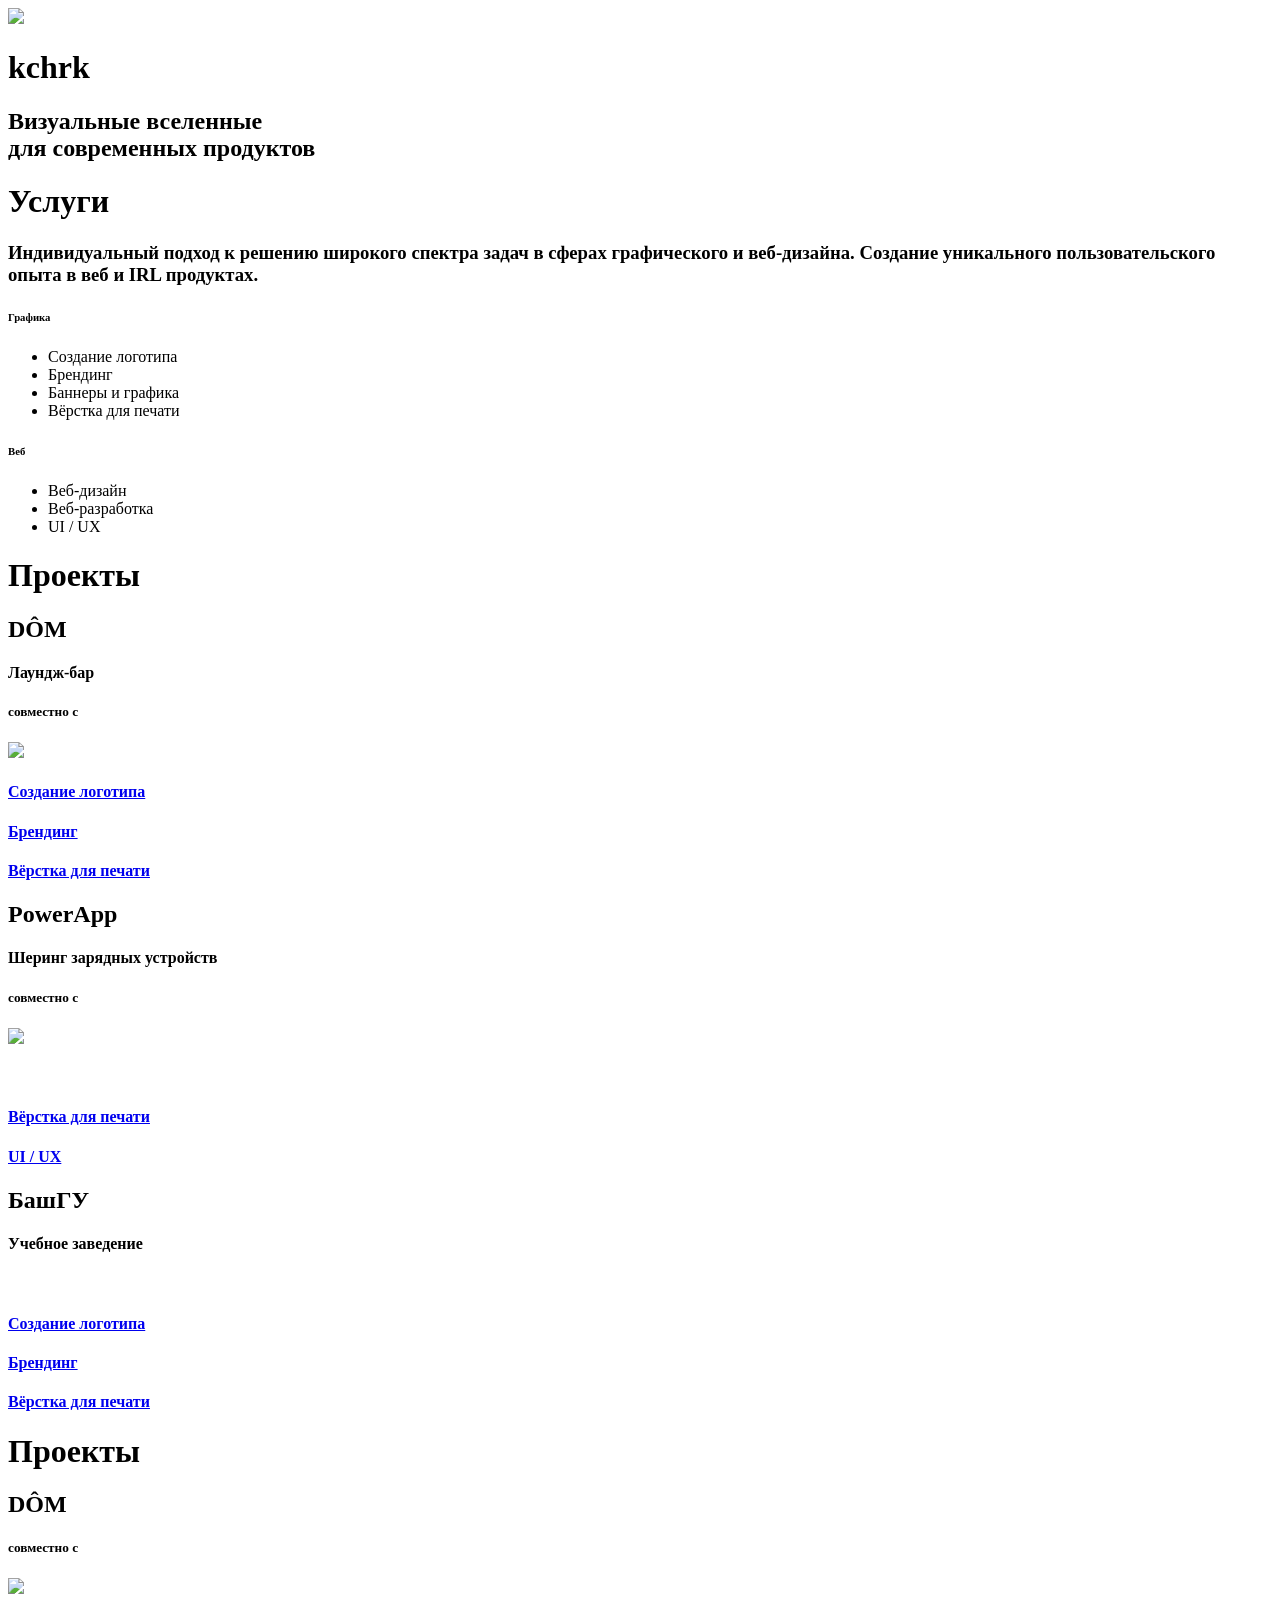
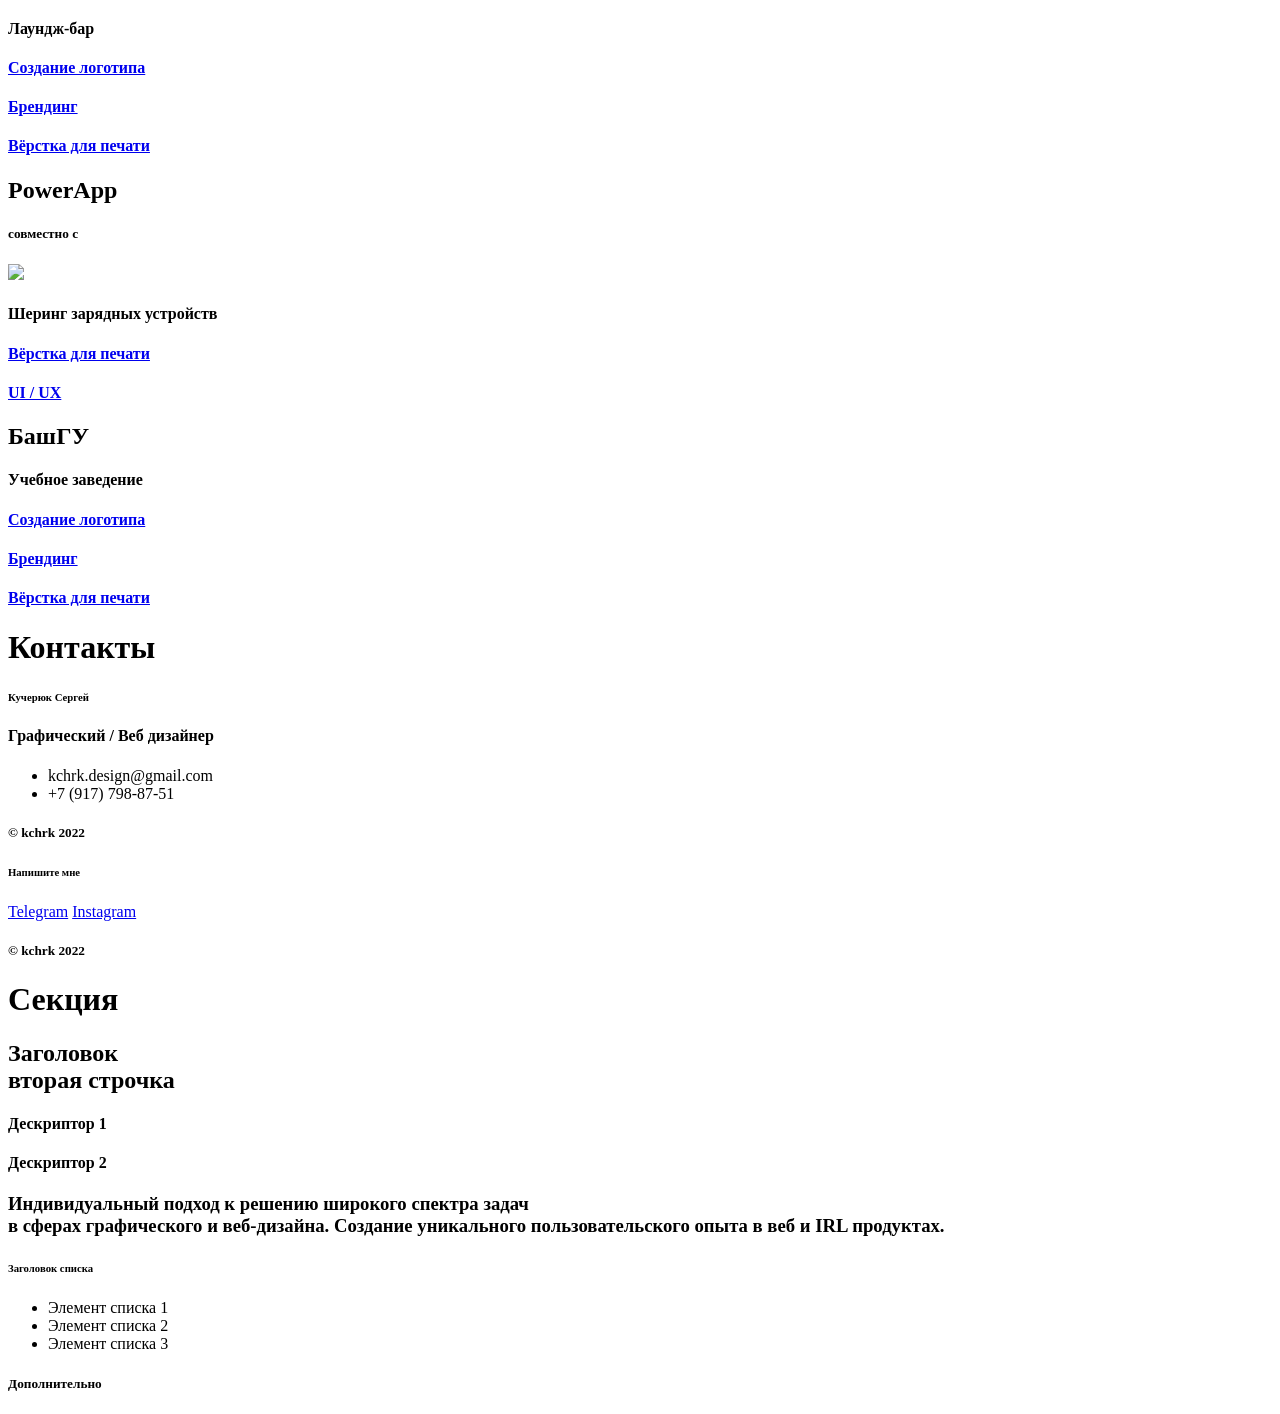
==== kchrk.html @ 80ba6a08 "Add files via upload" ====
<!DOCTYPE html>
<html>
   <head>
      <meta charset="utf-8" />
      <meta name="viewport" content="width=device-width, initial-scale=1">

      <title>kchrk</title>

      <link rel="icon" href="svg/favicon.svg" type="image/svg+xml">
      <link rel="apple-touch-icon" href="img/apple-touch-icon.png">

      <link rel="stylesheet" href="css/typography.css">
      <link rel="stylesheet" href="css/design.css">

      <link rel="preconnect" href="https://fonts.googleapis.com">
      <link rel="preconnect" href="https://fonts.gstatic.com" crossorigin>
      <link href="https://fonts.googleapis.com/css2?family=Fira+Sans:wght@300;500&display=swap" rel="stylesheet">

   </head>
   <body>
      <main>
        <div class="navigation">
          <a href="#">
            <img class="logo" src="svg/Logo.svg">
          </a>
          <div class="menu_h">
            <a href="#">
              <lottie-interactive path="animations/navigation_h_1.json" interaction="morph"></lottie-interactive>
            </a>
            <a href="#">
              <lottie-interactive path="animations/navigation_h_2.json" interaction="morph"></lottie-interactive>
            </a>
            <a href="#">
              <lottie-interactive path="animations/navigation_h_3.json" interaction="morph"></lottie-interactive>
            </a>
            <a href="#">
              <lottie-interactive path="animations/navigation_h_4.json" interaction="morph"></lottie-interactive>
            </a>
          </div>
          <div class="menu_icon">
            <lottie-interactive id="menu_icon" path="animations/menu_icon.json" interaction="switch" onclick="sidemenu_open()"></lottie-interactive>
          </div>
        </div>
        <div id="sidemenu" class="sidemenu dynamic">
          <div class="menu_v">
            <a href="#">
              <lottie-interactive class="menu_v_element" path="animations/navigation_v_1.json" interaction="switch"></lottie-interactive>
            </a>
            <a href="#">
              <lottie-interactive class="menu_v_element" path="animations/navigation_v_2.json" interaction="switch"></lottie-interactive>
            </a>
            <a href="#">
              <lottie-interactive class="menu_v_element" path="animations/navigation_v_3.json" interaction="switch"></lottie-interactive>
            </a>
            <a href="#">
              <lottie-interactive class="menu_v_element" path="animations/navigation_v_4.json" interaction="switch"></lottie-interactive>
            </a>
          </div>
        </div>
        <div class="content">
          <div class="section about">
            <div class="container about_container">
              <h1>kchrk</h1>
              <h2>Визуальные вселенные<br>для современных продуктов</h2>
            </div>
          </div>
          <div class="section services">
            <div class="container services_container">
              <div>
                <h1>Услуги</h1>
                <h3>Индивидуальный подход к решению широкого спектра задач в сферах графического и веб-дизайна. Создание уникального пользовательского опыта в веб и IRL продуктах.</h3>
              </div>
              <a class="services_cta_desktop">
                <lottie-interactive id="button" class="button" path="animations/services_cta.json" interaction="morph"></lottie-interactive>
              </a>
              <a class="services_cta_mobile">
                <lottie-interactive id="button" class="button" path="animations/services_cta.json" interaction="switch"></lottie-interactive>
              </a>
            </div>
            <div class="container list_container">
              <div class="services_list1">
                <h6>Графика</h6>
                <ul>
                  <li>Создание логотипа</li>
                  <li>Брендинг</li>
                  <li>Баннеры и графика</li>
                  <li>Вёрстка для печати</li>
                </ul>
              </div>
              <div class="services_list2">
                <h6>Веб</h6>
                <ul>
                  <li>Веб-дизайн</li>
                  <li>Веб-разработка</li>
                  <li>UI / UX</li>
                </ul>
              </div>
            </div>
          </div>
          <div class="section">
            <div class="container projects_desktop">
              <h1 class="h1_projects">Проекты</h1>
              <!--DÔM-->
              <div class="project">
                <div class="project_description">
                  <div>
                    <h2 class="h2_projects">DÔM</h2>
                    <h4 class="h4_projects">Лаундж-бар</h4>
                  </div>
                  <div class="mention">
                    <h5>совместно с</h5>
                    <a href="https://rechi.media/">
                      <img class="rechi_logo" src="svg/Rechilogo.svg">
                    </a>
                  </div>
                </div>
                <div class="project_images">
                  <a href="#" class="project_service" onmouseover="show1()" onmouseout="hide1()">
                    <h4 id="descriptor1">Создание логотипа</h4>
                    <div class="project_image_container">
                      <div id="project_image1" class="project_image" style="transform: translate3d(0px, 360px, 0px);">
                        <lottie-interactive path="animations/project_image_logo_DOM.json" interaction="morph"></lottie-interactive>
                      </div>
                    </div>
                  </a>
                  <a href="#" class="project_service" onmouseover="show2()" onmouseout="hide2()">
                    <h4 id="descriptor2">Брендинг</h4>
                    <div class="project_image_container">
                      <div id="project_image2" class="project_image" style="transform: translate3d(0px, 360px, 0px);">
                        <lottie-interactive path="animations/project_image_branding_DOM.json" interaction="morph"></lottie-interactive>
                      </div>
                    </div>
                  </a>
                  <a href="#" class="project_service" onmouseover="show3()" onmouseout="hide3()">
                    <h4 id="descriptor3">Вёрстка для печати</h4>
                    <div class="project_image_container">
                      <div id="project_image3" class="project_image" style="transform: translate3d(0px, 360px, 0px);">
                        <lottie-interactive path="animations/project_image_polygraphy_DOM.json" interaction="morph"></lottie-interactive>
                      </div>
                    </div>
                  </a>
                </div>
              </div>
              <!--PowerApp-->
              <div class="project">
                <div class="project_description">
                  <div>
                    <h2 class="h2_projects">PowerApp</h2>
                    <h4 class="h4_projects">Шеринг зарядных устройств</h4>
                  </div>
                  <div class="mention">
                    <h5>совместно с</h5>
                    <a href="https://rechi.media/">
                      <img class="rechi_logo" src="svg/Rechilogo.svg">
                    </a>
                  </div>
                </div>
                <div class="project_images">
                  <a href="" class="project_service">
                    <h4></h4>
                    <div class="project_image_container">
                      <div id="" class="project_image" style="">
                        <img src=""></img>
                      </div>
                    </div>
                  </a>
                  <a href="#" class="project_service" onmouseover="show4()" onmouseout="hide4()">
                    <h4 id="descriptor4">Вёрстка для печати</h4>
                    <div class="project_image_container">
                      <div id="project_image4" class="project_image" style="transform: translate3d(0px, 360px, 0px);">
                        <lottie-interactive path="animations/project_image_DOM.json" interaction="morph"></lottie-interactive>
                      </div>
                    </div>
                  </a>
                  <a href="#" class="project_service" onmouseover="show5()" onmouseout="hide5()">
                    <h4 id="descriptor5">UI / UX</h4>
                    <div class="project_image_container">
                      <div id="project_image5" class="project_image" style="transform: translate3d(0px, 360px, 0px);">
                        <lottie-interactive path="animations/project_image_DOM.json" interaction="morph"></lottie-interactive>
                      </div>
                    </div>
                  </a>
                </div>
              </div>
              <!--БашГУ-->
              <div class="project">
                <div class="project_description">
                  <div>
                    <h2 class="h2_projects">БашГУ</h2>
                    <h4 class="h4_projects">Учебное заведение</h4>
                  </div>
                  <div class="mention">
                    <h5></h5>
                    <a href="#">
                      <img src="">
                    </a>
                  </div>
                </div>
                <div class="project_images">
                  <a href="#" class="project_service" onmouseover="show6()" onmouseout="hide6()">
                    <h4 id="descriptor6">Создание логотипа</h4>
                    <div class="project_image_container">
                      <div id="project_image6" class="project_image" style="transform: translate3d(0px, 360px, 0px);">
                        <lottie-interactive path="animations/project_image_DOM.json" interaction="morph"></lottie-interactive>
                      </div>
                    </div>
                  </a>
                  <a href="#" class="project_service" onmouseover="show7()" onmouseout="hide7()">
                    <h4 id="descriptor7">Брендинг</h4>
                    <div class="project_image_container">
                      <div id="project_image7" class="project_image" style="transform: translate3d(0px, 360px, 0px);">
                        <lottie-interactive path="animations/project_image_DOM.json" interaction="morph"></lottie-interactive>
                      </div>
                    </div>
                  </a>
                  <a href="#" class="project_service" onmouseover="show8()" onmouseout="hide8()">
                    <h4 id="descriptor8">Вёрстка для печати</h4>
                    <div class="project_image_container">
                      <div id="project_image8" class="project_image" style="transform: translate3d(0px, 360px, 0px);">
                        <lottie-interactive path="animations/project_image_DOM.json" interaction="morph"></lottie-interactive>
                      </div>
                    </div>
                  </a>
                </div>
              </div>
            </div>
            <div class="container projects_mobile">
              <h1 class="h1_projects">Проекты</h1>
              <!--DÔM-->
              <div class="project_mobile">
                <div class="project_mobile_description">
                  <div class="project_mobile_name_mention">
                    <h2 class="h2_projects">DÔM</h2>
                    <div class="mention">
                      <h5 class="h5_mention_none">совместно с</h5>
                      <a href="https://rechi.media/">
                        <img class="rechi_logo" src="svg/Rechilogo.svg">
                      </a>
                    </div>
                  </div>
                  <h4 class="h4_projects">Лаундж-бар</h4>
                </div>
                <div class="project_mobile_services">
                  <a href="#" class="project_mobile_service">
                    <h4>Создание логотипа</h4>
                    <lottie-player class="project_image_mobile" src="animations/project_image_logo_DOM_loop.json" speed="1" loop autoplay></lottie-player>
                  </a>
                  <a href="#" class="project_mobile_service">
                    <h4>Брендинг</h4>
                    <lottie-player class="project_image_mobile" src="animations/project_image_branding_DOM_loop.json" speed="1" loop autoplay></lottie-player>
                  </a>
                  <a href="#" class="project_mobile_service">
                    <h4>Вёрстка для печати</h4>
                    <lottie-player class="project_image_mobile" src="animations/project_image_polygraphy_DOM_loop.json" speed="1" loop autoplay></lottie-player>
                  </a>
                </div>
              </div>
              <!--PowerApp-->
              <div class="project_mobile">
                <div class="project_mobile_description">
                  <div class="project_mobile_name_mention">
                    <h2 class="h2_projects">PowerApp</h2>
                    <div class="mention">
                      <h5 class="h5_mention_none">совместно с</h5>
                      <a href="https://rechi.media/">
                        <img class="rechi_logo" src="svg/Rechilogo.svg">
                      </a>
                    </div>
                  </div>
                  <h4 class="h4_projects">Шеринг зарядных устройств</h4>
                </div>
                <div class="project_mobile_services">
                  <a href="#" class="project_mobile_service">
                    <h4>Вёрстка для печати</h4>
                    <lottie-player class="project_image_mobile" src="animations/project_image_DOM_loop.json" speed="1" loop autoplay></lottie-player>
                  </a>
                  <a href="#" class="project_mobile_service">
                    <h4>UI / UX</h4>
                    <lottie-player class="project_image_mobile" src="animations/project_image_DOM_loop.json" speed="1" loop autoplay></lottie-player>
                  </a>
                </div>
              </div>
              <!--БашГУ-->
              <div class="project_mobile">
                <div class="project_mobile_description">
                  <div class="project_mobile_name_mention">
                    <h2 class="h2_projects">БашГУ</h2>
                  </div>
                  <h4 class="h4_projects">Учебное заведение</h4>
                </div>
                <div class="project_mobile_services">
                  <a href="#" class="project_mobile_service">
                    <h4>Создание логотипа</h4>
                    <lottie-player class="project_image_mobile" src="animations/project_image_DOM_loop.json" speed="1" loop autoplay></lottie-player>
                  </a>
                  <a href="#" class="project_mobile_service">
                    <h4>Брендинг</h4>
                    <lottie-player class="project_image_mobile" src="animations/project_image_DOM_loop.json" speed="1" loop autoplay></lottie-player>
                  </a>
                  <a href="#" class="project_mobile_service">
                    <h4>Вёрстка для печати</h4>
                    <lottie-player class="project_image_mobile" src="animations/project_image_DOM_loop.json" speed="1" loop autoplay></lottie-player>
                  </a>
                </div>
              </div>
            </div>
          </div>
          <div class="section contacts">
            <div class="container">
              <h1>Контакты</h1>
              <div class="contacts_column1">
                <div class="contacts_me">
                  <h6>Кучерюк Сергей</h6>
                  <h4 class="h4_contacts">Графический / Веб дизайнер</h4>
                  <ul>
                    <li>kchrk.design@gmail.com</li>
                    <li>+7 (917) 798-87-51</li>
                  </ul>
                </div>
                <h5 class="copyright_desktop">© kchrk 2022</h5>
              </div>
            </div>
            <div class="container">
              <div class="contacts_social">
                <h6>Напишите мне</h6>
                <a href="#" class="a_social">Telegram</a>
                <a href="#" class="a_social">Instagram</a>
              </div>
            </div>
            <h5 class="copyright_mobile">© kchrk 2022</h5>
          </div>
        </div>
        <div class="hide">
          <h1>Секция</h1>
          <h2>Заголовок<br>вторая строчка</h2>
          <h4>Дескриптор 1</h4>
          <h4 class="h4_2">Дескриптор 2</h4>
          <h3>Индивидуальный подход к решению широкого спектра задач<br>в сферах графического и веб-дизайна. Создание уникального пользовательского опыта в веб и IRL продуктах.</h3>
          <h6>Заголовок списка</h6>
          <ul>
            <li>Элемент списка 1</li>
            <li>Элемент списка 2</li>
            <li>Элемент списка 3</li>
          </ul>
          <h5>Дополнительно</h5>
        </div>
      </main>
      <div class="background"></div>
      <div id="vanta-canvas"></div>
      <script src="scripts/p5.min.js"></script>
      <script src="scripts/vanta.trunk.min.js"></script>
      <script type="text/javascript">
        VANTA.TRUNK({
          el: "#vanta-canvas",
          mouseControls: true,
          touchControls: true,
          gyroControls: false,
          minHeight: 200.00,
          minWidth: 200.00,
          scale: 1.00,
          scaleMobile: 1.00,
          color: 0xFCC457,
          backgroundColor: 0x18191a
        })
      </script>
    <script class="background" src="scripts/p5-background-animation.js"></script>
    <script src="scripts/scripts.js"></script>
    <script src="scripts/lottie_animations.js"></script>
    <script type="text/javascript" src="scripts/lottie-interactive.js"></script>
    <script src="https://unpkg.com/@lottiefiles/lottie-player@latest/dist/lottie-player.js"></script>
    <script src="https://unpkg.com/@lottiefiles/lottie-interactivity@latest/dist/lottie-interactivity.min.js"></script>
    <script src="https://ajax.googleapis.com/ajax/libs/jquery/2.2.0/jquery.min.js"></script>

   </body>
</html>
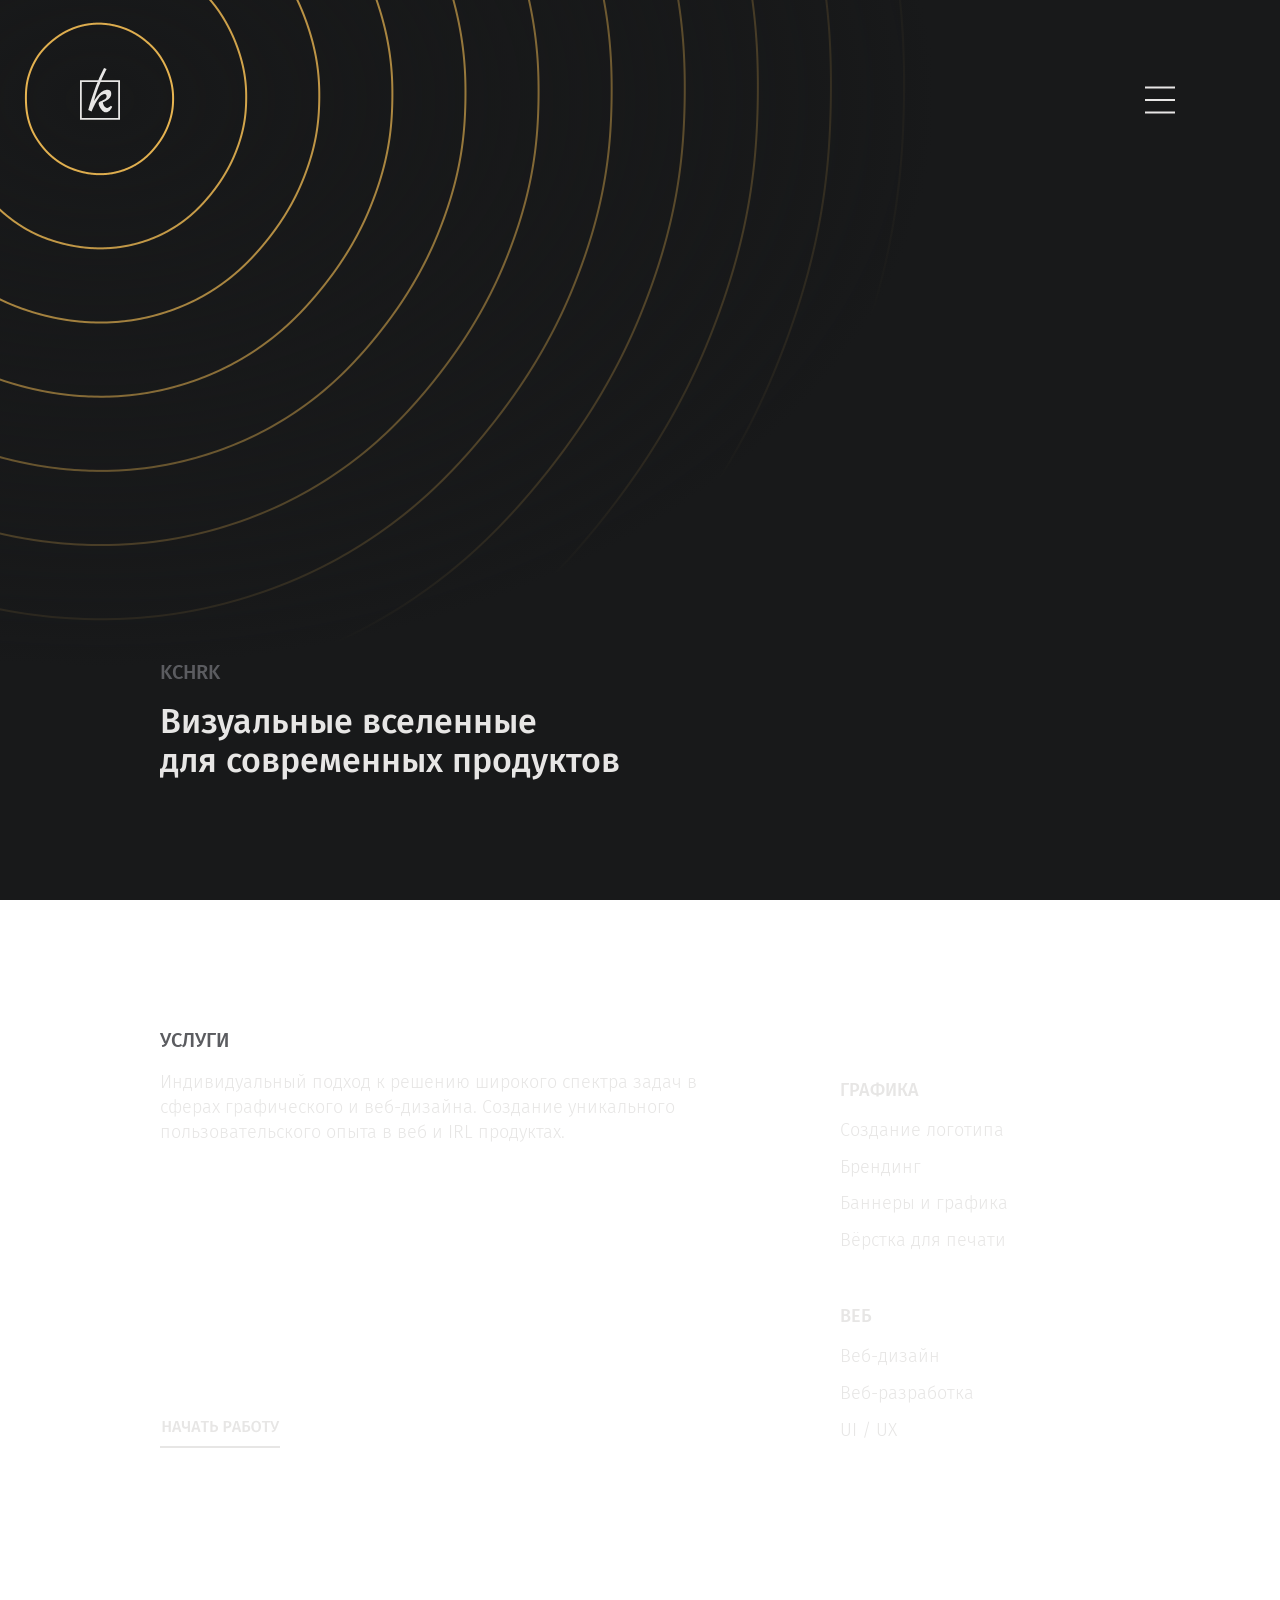
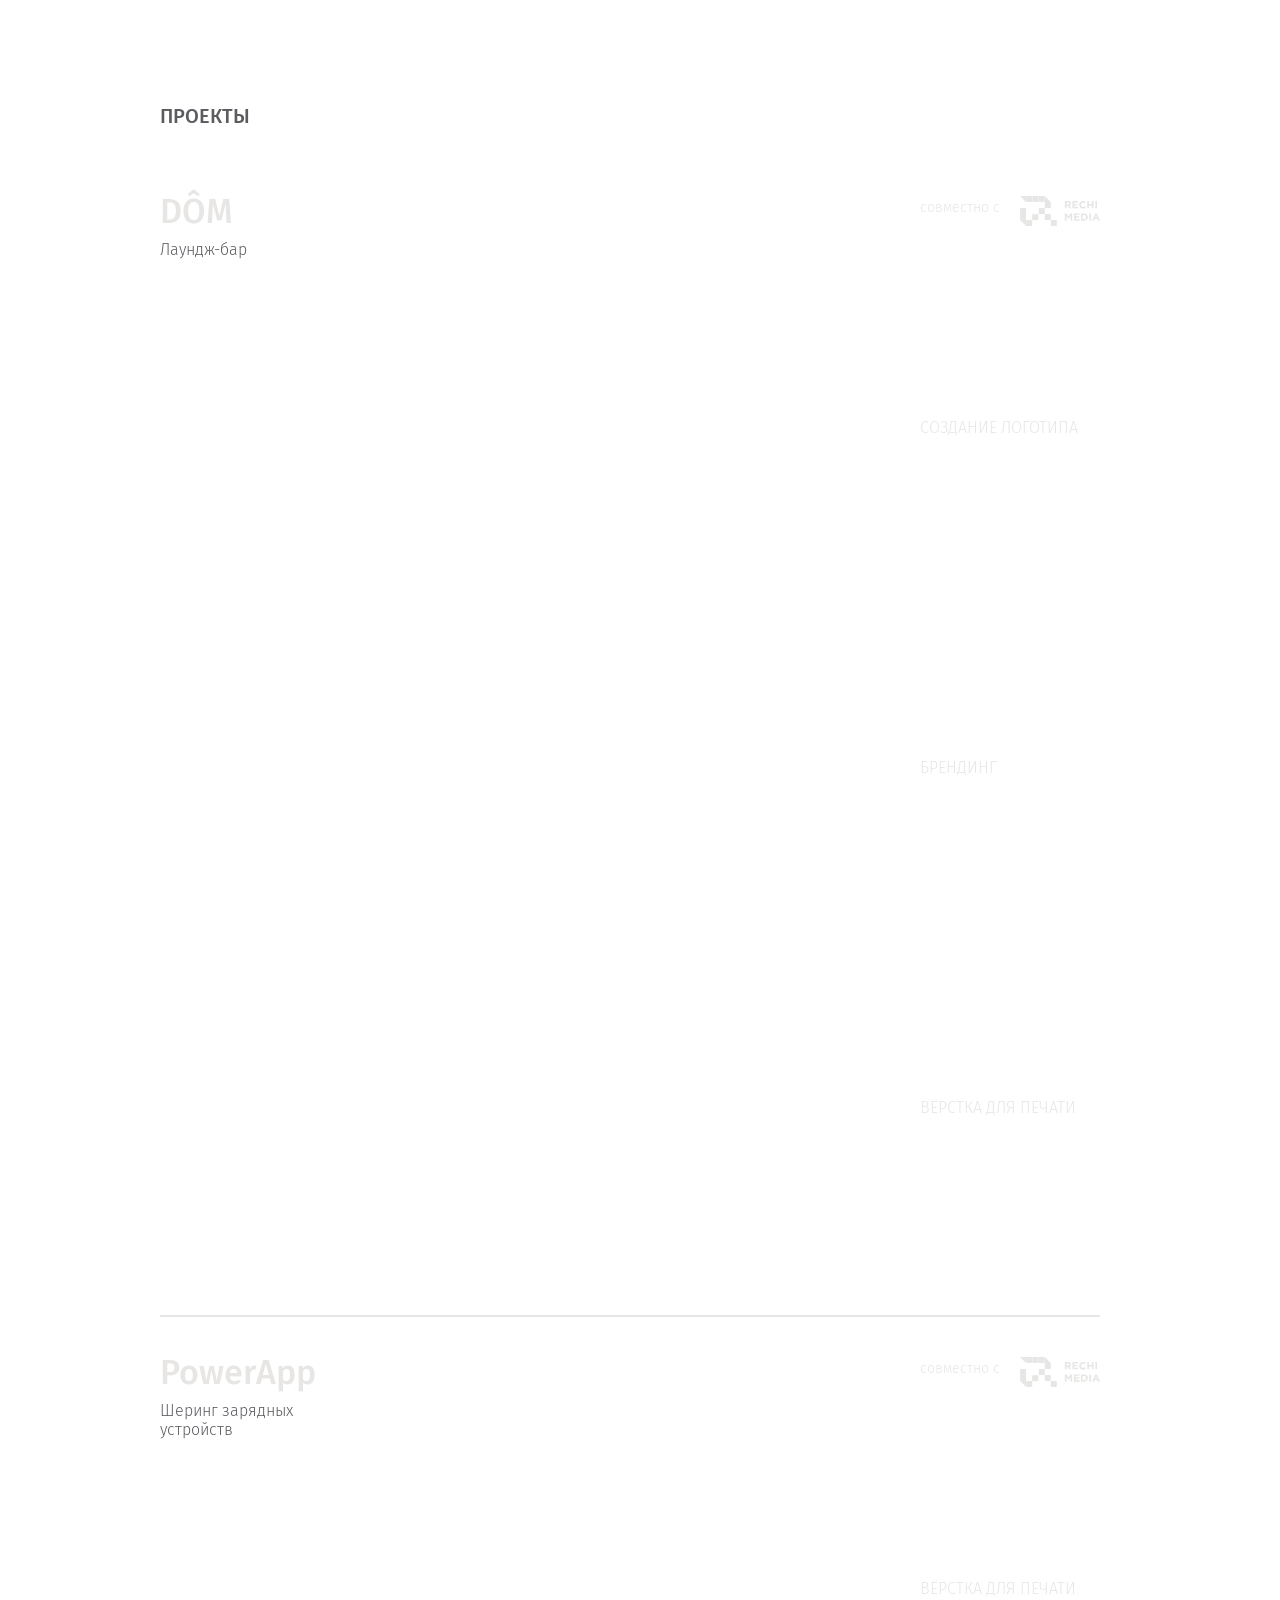
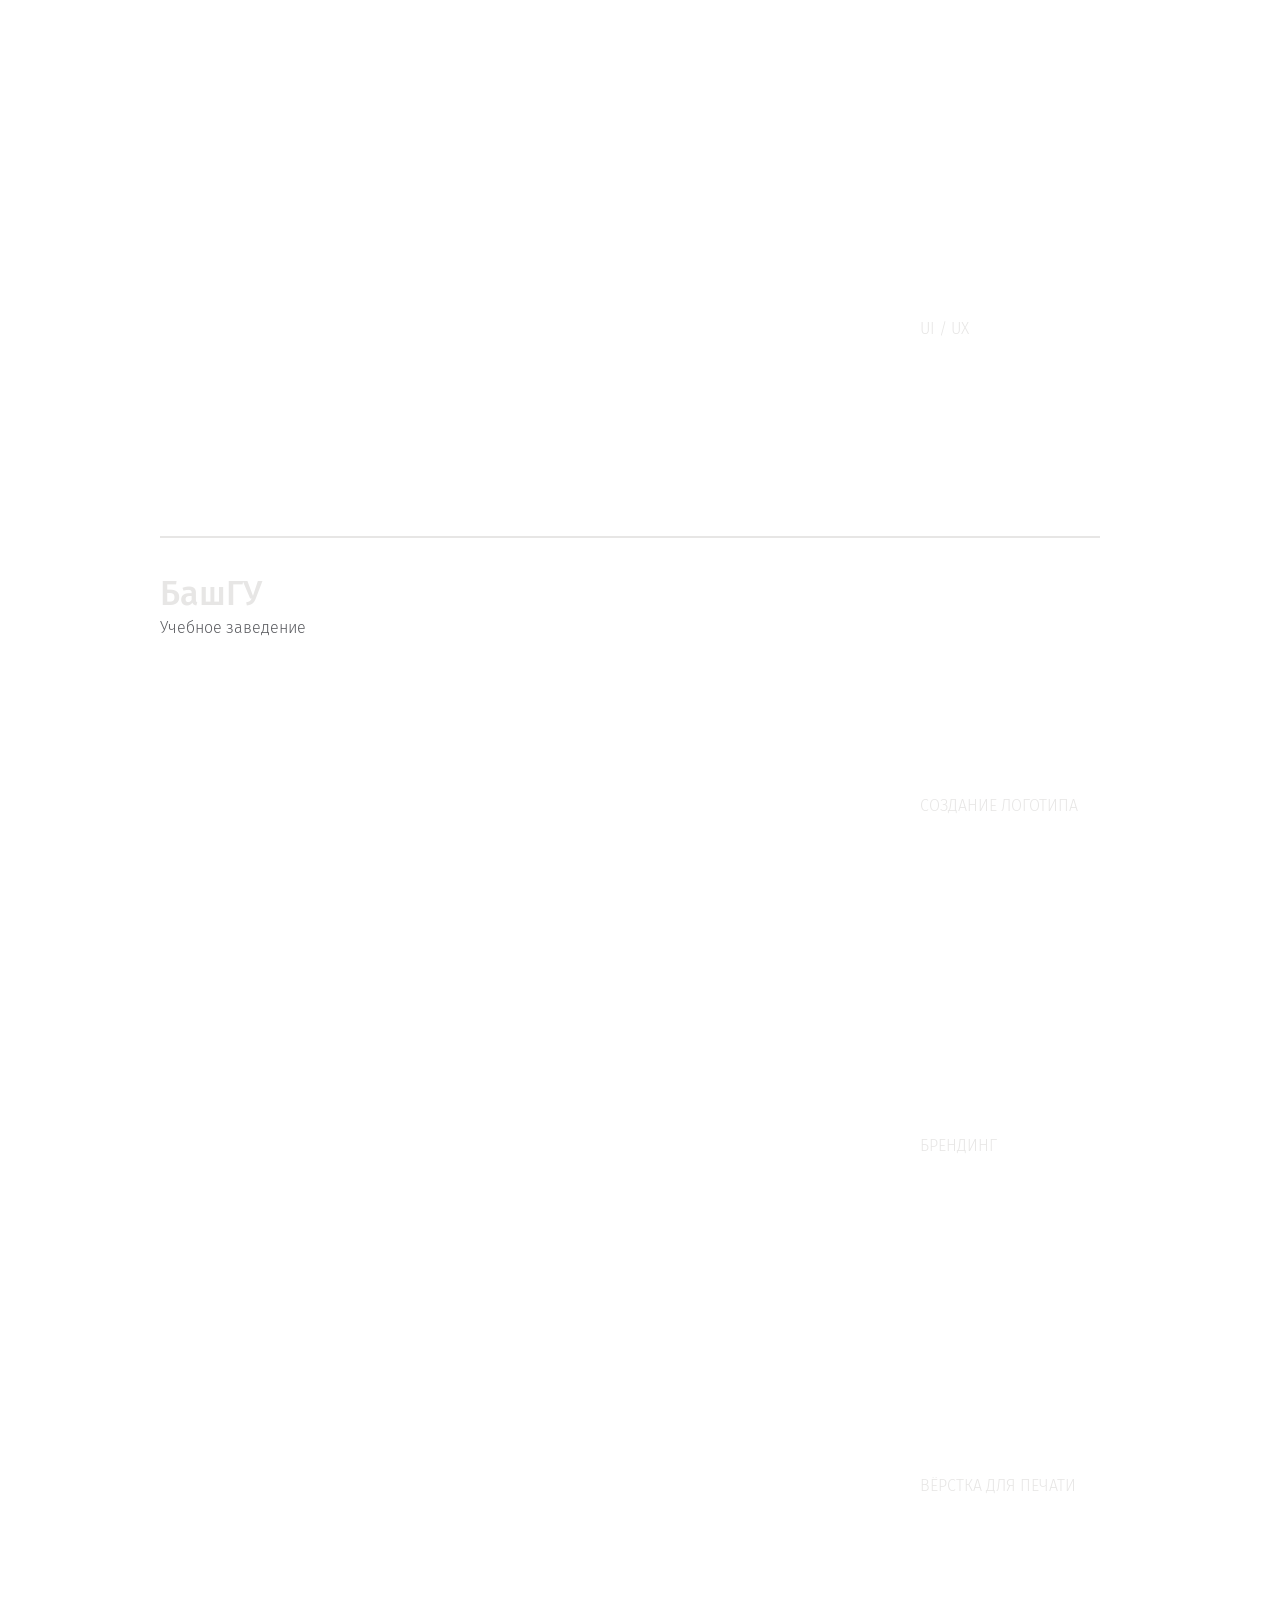
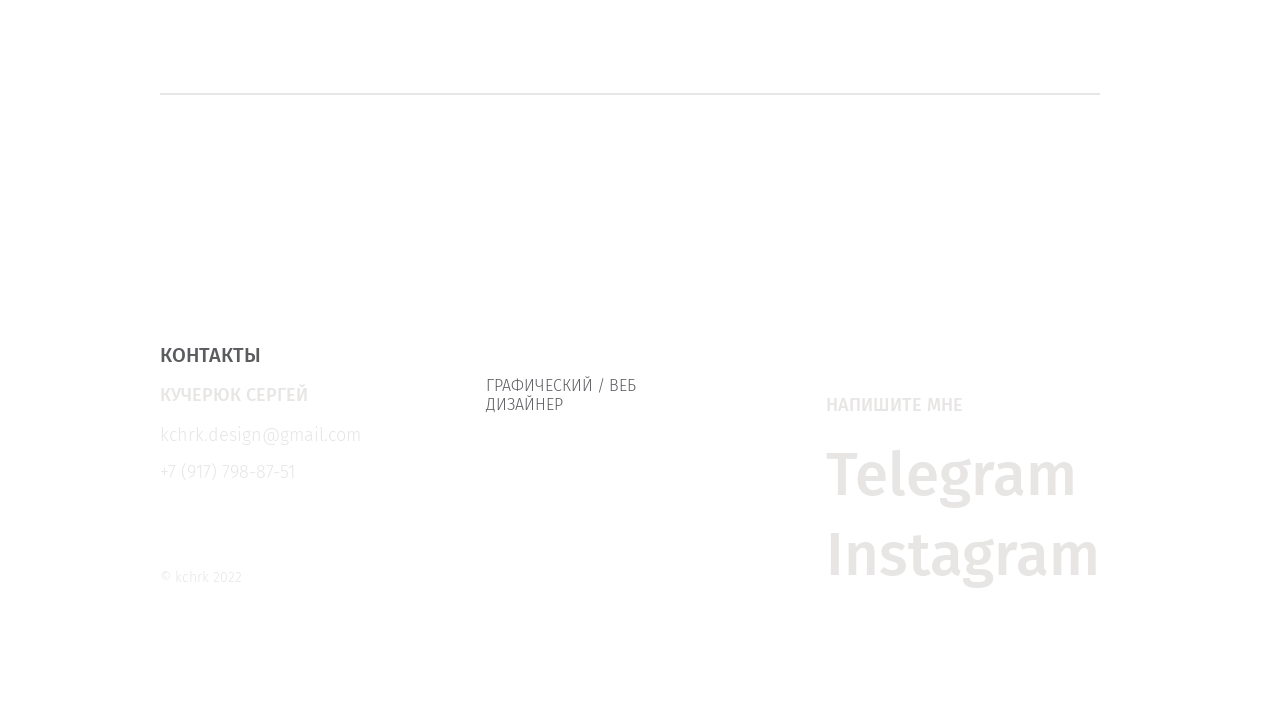
==== commit 5fac57d4: "Add files via upload" ====
--- a/kchrk.html
+++ b/kchrk.html
@@ -346,30 +346,13 @@
         </div>
       </main>
       <div class="background"></div>
-      <div id="vanta-canvas"></div>
       <script src="scripts/p5.min.js"></script>
-      <script src="scripts/vanta.trunk.min.js"></script>
-      <script type="text/javascript">
-        VANTA.TRUNK({
-          el: "#vanta-canvas",
-          mouseControls: true,
-          touchControls: true,
-          gyroControls: false,
-          minHeight: 200.00,
-          minWidth: 200.00,
-          scale: 1.00,
-          scaleMobile: 1.00,
-          color: 0xFCC457,
-          backgroundColor: 0x18191a
-        })
-      </script>
-    <script class="background" src="scripts/p5-background-animation.js"></script>
-    <script src="scripts/scripts.js"></script>
-    <script src="scripts/lottie_animations.js"></script>
-    <script type="text/javascript" src="scripts/lottie-interactive.js"></script>
-    <script src="https://unpkg.com/@lottiefiles/lottie-player@latest/dist/lottie-player.js"></script>
-    <script src="https://unpkg.com/@lottiefiles/lottie-interactivity@latest/dist/lottie-interactivity.min.js"></script>
-    <script src="https://ajax.googleapis.com/ajax/libs/jquery/2.2.0/jquery.min.js"></script>
-
+      <script src="scripts/p5-background.js"></script>
+      <script src="scripts/scripts.js"></script>
+      <script src="scripts/lottie_animations.js"></script>
+      <script type="text/javascript" src="scripts/lottie-interactive.js"></script>
+      <script src="https://unpkg.com/@lottiefiles/lottie-player@latest/dist/lottie-player.js"></script>
+      <script src="https://unpkg.com/@lottiefiles/lottie-interactivity@latest/dist/lottie-interactivity.min.js"></script>
+      <script src="https://ajax.googleapis.com/ajax/libs/jquery/2.2.0/jquery.min.js"></script>
    </body>
 </html>
--- a/css/typography.css
+++ b/css/typography.css
@@ -0,0 +1,266 @@
+body {
+  font-family: 'Fira Sans';
+  font-style: normal;
+  color: var(--paper);
+}
+
+a {
+  text-decoration: none;
+}
+
+.a_social {
+  font-weight: 500;
+  font-size: 60px;
+  line-height: 115%;
+  color: var(--paper);
+  display: flex;
+  align-items: center;
+  margin-block-start: 0px;
+  margin-block-end: 0px;
+  height: 80px;
+  transition: 600ms;
+}
+
+.a_social:hover {
+  color: var(--gold);
+}
+
+/*Initial 1920*/
+
+/* Section */
+h1 {
+  font-weight: 500;
+  font-size: 24px;
+  line-height: 100%;
+  color: var(--metall);
+  text-transform: uppercase;
+  display: flex;
+  align-items: center;
+  height: 40px;
+  margin-block-start: 0px;
+  margin-block-end: 20px;
+}
+
+.h1_projects {
+  margin-block-end: 80px;
+}
+
+/* Heading */
+h2 {
+  font-weight: 500;
+  font-size: 40px;
+  line-height: 115%;
+  display: flex;
+  align-items: center;
+
+  margin-block-start: 0px;
+  margin-block-end: 0px;
+}
+
+.h2_projects {
+  height: 40px;
+}
+
+.h2_social {
+  height: 60px;
+}
+
+/* Text */
+h3 {
+  font-weight: 300;
+  font-size: 20px;
+  line-height: 140%;
+  margin-block-start: 0px;
+  margin-block-end: 0px;
+}
+
+/* Descriptor */
+h4 {
+  font-weight: 300;
+  font-size: 20px;
+  line-height: 120%;
+  color: var(--metall);
+  text-transform: uppercase;
+  display: flex;
+  align-items: center;
+  justify-content: center;
+  height: 55px;
+  margin-block-start: 0px;
+  margin-block-end: 0px;
+  transition: 600ms;
+}
+
+.h4_2 {
+  text-transform: none;
+  height: 40px;
+}
+
+.h4_projects {
+  text-transform: none;
+  align-items: flex-start;
+  justify-content: flex-start;
+  color: var(--metall);
+  height: 40px;
+  padding-top: 10px;
+  padding-bottom: 15px;
+}
+
+.h4_contacts {
+  align-items: center;
+  justify-content: flex-start;
+  height: 20px;
+  padding-top: 0px;
+  padding-bottom: 0px;
+  margin-block-end: 20px;
+}
+
+/* Additional */
+h5 {
+  font-weight: 300;
+  font-size: 16px;
+  line-height: 100%;
+  margin-block-start: 0px;
+  margin-block-end: 0px;
+}
+
+/* List heading */
+h6 {
+  font-weight: 500;
+  font-size: 20px;
+  line-height: 100%;
+  text-transform: uppercase;
+  display: flex;
+  align-items: center;
+  height: 20px;
+  margin-block-start: 0px;
+  margin-block-end: 20px;
+}
+
+ul {
+  list-style-type: none;
+  padding-inline-start: 0px;
+  margin-block-start: 0px;
+  margin-block-end: 0px;
+}
+
+/* List items */
+li {
+  font-weight: 300;
+  font-size: 20px;
+  line-height: 120%;
+  margin-bottom: 15px;
+}
+
+/*Laptop*/
+@media only screen and (max-width:1366px) {
+  h4 {
+    font-size: 16px;
+  }
+
+  h5 {
+    font-size: 14px;
+    padding-bottom: 10px;
+  }
+}
+
+/*Tablet 1024*/
+@media only screen and (max-width:1280px) {
+  h1 {
+    font-size: 20px;
+    height: 40px;
+    margin-block-end: 10px;
+  }
+
+  .h1_projects{
+    margin-block-end: 60px;
+  }
+
+  h2 {
+    font-size: 34px;
+  }
+
+  .h2_projects {
+    height: 30px;
+  }
+
+  h3 {
+    font-size: 18px;
+  }
+
+  h4 {
+    font-size: 16px;
+    align-content: flex-start;
+    align-items: flex-start;
+    justify-content: flex-start;
+    color: var(--paper);
+    width: 180px;
+  }
+
+  .h4_contacts {
+    color: var(--metall);
+  }
+
+  h5 {
+    font-size: 14px;
+  }
+
+  h6 {
+    font-size: 18px;
+  }
+
+  li {
+    font-size: 18px;
+  }
+}
+
+/*Mobile 480*/
+@media only screen and (max-width:480px) {
+  .a_social {
+    font-size: 45px;
+    height: 60px;
+  }
+
+  h1 {
+    font-size: 16px;
+    margin-block-end: 0px;
+  }
+
+  .h1_projects{
+    margin-block-end: 20px;
+  }
+
+  h2 {
+    font-size: 28px;
+  }
+
+  h3 {
+    font-size: 16px;
+  }
+
+  h4 {
+    font-size: 12px;
+    height: 20px;
+    width: 180px;
+  }
+
+  .h4_projects {
+    padding-top: 5px;
+    height: 20px;
+  }
+
+  h5 {
+    font-size: 12px;
+  }
+
+  .h5_mention_none {
+    display: none;
+  }
+
+  h6 {
+    font-size: 16px;
+  }
+
+  li {
+    font-size: 16px;
+  }
+}
--- a/css/design.css
+++ b/css/design.css
@@ -0,0 +1,581 @@
+:root {
+    --zero:#000000;
+    --eerie:#18191A;
+    --gold:#FCC457;
+    --silver:#9DA0A6;
+    --metall:#5B5C60;
+    --paper:#E7E6E5;
+}
+
+body {
+  margin: 0;
+  /*background: var(--eerie);*/
+}
+
+::-webkit-scrollbar {
+  width: 5px;
+}
+
+::-webkit-scrollbar-track {
+  background: #18191A;
+  /*margin-block: 5px;*/
+}
+
+::-webkit-scrollbar-thumb {
+  background: var(--eerie);
+}
+
+::-webkit-scrollbar-thumb:hover {
+  background: var(--metall);
+}
+
+lottie-interactive {
+  cursor: pointer;
+}
+
+.background {
+  background: radial-gradient(at 100px 100px, rgba(24,25,26,0) 0%, rgba(24,25,26,1) 50%);
+  width: 100vw;
+  height: 100vh;
+  top: 0px;
+  left: 0px;
+  z-index: 1;
+  position: fixed;
+}
+
+.desktop_background {
+  display: block;
+}
+
+.mobile_background {
+  display: none;
+}
+
+.hide {
+  display: none;
+}
+
+.navigation {
+  position: fixed;
+  display: flex;
+  z-index: 4;
+  flex-direction: row;
+  justify-content: space-between;
+  width: calc(100vw - 180px);
+  margin-left: 80px;
+  margin-right: 80px;
+  margin-top: 68px;
+}
+
+.logo {
+  width: 40px;
+  height: 52px;
+}
+
+.menu_h {
+  float: right;
+  display: flex;
+  justify-content: space-evenly;
+  flex-direction: row;
+  width: 440px;
+  height: 40px;
+  padding-top: 12px;
+}
+
+.menu_icon {
+  display: none;
+  width: 40px;
+  height: 40px;
+  padding-top: 12px;
+}
+
+.sidemenu {
+  position: fixed;
+  display: none;
+  z-index: 3;
+  width: 100vw;
+  height: 100vh;
+  background: var(--zero);
+}
+
+.dynamic {
+  position: fixed;
+  z-index: 3;
+  margin-left: 100vw;
+  animation-duration: 600ms;
+  animation-name: slidein;
+}
+
+.opened {
+  animation-duration: 600ms;
+  animation-name: open;
+}
+
+@keyframes open {
+  from {
+      margin-left: 100vw;
+    }
+
+    to {
+      margin-left: 0vw;
+    }
+}
+
+.closed {
+  animation-duration: 600ms;
+  animation-name: close;
+}
+
+@keyframes close {
+  from {
+      margin-left: 0vw;
+    }
+
+    to {
+      margin-left: 100vw;
+    }
+}
+
+.menu_v {
+  display: flex;
+  flex-direction: column;
+  align-content: space-between;
+  width: 180px;
+  height: 260px;
+  margin-left: 80px;
+  margin-bottom: 80px;
+  position: absolute;
+  bottom: 0px;
+}
+
+.menu_v_element {
+  height: 50px;
+  padding-bottom: 20px;
+}
+
+.content {
+  display: flex;
+  flex-direction: column;
+}
+
+.section {
+  z-index: 2;
+  width: calc(100vw - 180px);
+  padding-left: 80px;
+  padding-right: 80px;
+}
+
+.about {
+  bottom: 0;
+  height: 100vh;
+}
+
+.services {
+  display: flex;
+  flex-direction: row;
+}
+
+.projects_desktop {
+  display: block;
+}
+
+.container {
+  display: flex;
+  flex-direction: column;
+  padding-left: 120px;
+  padding-right: 120px;
+  margin-top: 120px;
+  margin-bottom: 120px;
+}
+
+.about_container {
+  position: absolute;
+  bottom: 0px;
+}
+
+.services_section {
+  display: flex;
+  flex-direction: row;
+}
+
+.services_container {
+  display: flex;
+  justify-content: space-between;
+  max-width: 600px;
+}
+
+.list_container {
+  flex-direction: row;
+  max-width: 560px;
+  padding-top: 60px;
+}
+
+.services_cta_desktop {
+  display: block;
+}
+
+.services_cta_mobile {
+  display: none;
+}
+
+.services_list1 {
+  min-width: 200px;
+  margin-right: 160px;
+}
+
+.services_list2 {
+  min-width: 200px;
+  margin-right: 160px;
+}
+
+.project {
+  display: flex;
+  flex-direction: row;
+  justify-content: space-between;
+  align-items: flex-start;
+  height: 120px;
+  padding-top: 40px;
+  border-bottom: 2px solid var(--paper);
+  transition: 600ms;
+  overflow: hidden;
+}
+
+.project:hover {
+  height: 380px;
+}
+
+.project_description {
+  display: flex;
+  flex-direction: column;
+  justify-content: space-between;
+  max-width: 200px;
+  margin-right: 80px;
+  height: inherit;
+}
+
+.mention {
+  display: flex;
+  align-items: center;
+  justify-content: space-between;
+  overflow: hidden;
+  flex-direction: row;
+  width: 180px;
+  max-height: 34px;
+  margin-top: 15px;
+  margin-bottom: 15px;
+}
+
+.rechi_logo {
+  height: 30px;
+  width: 80px;
+}
+
+.project_services {
+  position: relative;
+  display: flex;
+  flex-direction: row;
+  justify-content: space-between;
+  width: 920px;
+  padding-right: 60px;
+}
+
+.project_images {
+  position: relative;
+  float: right;
+  display: flex;
+  flex-direction: row;
+  justify-content: space-between;
+  align-content: flex-end;
+  width: 920px;
+  height: inherit;
+  padding-right: 100px;
+}
+
+.project_service {
+  display: flex;
+  flex-direction: column;
+  align-items: center;
+  width: 200px;
+}
+
+.project_image_container {
+  position: absolute;
+  bottom: 0px;
+  height: 300px;
+  width: 400px;
+  overflow: hidden;
+}
+
+.project_image {
+  transition: 600ms;
+}
+
+.project_image_mobile {
+  height: 300px;
+  width: 400px;
+}
+
+.projects_mobile {
+  display: none;
+}
+
+.project_mobile {
+  border-bottom: 2px solid var(--paper);
+  margin-bottom: 40px;
+}
+
+.project_mobile_service {
+  display: flex;
+  align-items: center;
+  flex-direction: row-reverse;
+  justify-content: space-between;
+  margin-bottom: 40px;
+}
+
+.project_mobile_image {
+  overflow: hidden;
+  padding-right: 40px;
+}
+
+.project_mobile_name_mention {
+  display: flex;
+  align-content: center;
+  justify-content: space-between;
+}
+
+.contacts {
+  display: flex;
+  flex-direction: row;
+}
+
+.contacts_column1 {
+  display: flex;
+  flex-direction: column;
+  justify-content: space-between;
+  max-width: 520px;
+  height: 210px;
+}
+
+.contacts_me {
+  display: flex;
+  flex-direction: row;
+  flex-wrap: wrap;
+  justify-content: space-between;
+
+}
+
+.contacts_social {
+  padding-top: 60px;
+}
+
+.copyright_desktop {
+  display: block;
+}
+
+.copyright_mobile {
+  display: none;
+}
+
+/*Laptop*/
+@media only screen and (max-width:1366px) {
+  .project_service {
+    width: 180px;
+    margin-right: 20px;
+  }
+
+  .mention {
+    align-items:  flex-start;
+    flex-direction: column;
+    max-height: 60px;
+  }
+}
+
+/*Tablet*/
+@media only screen and (max-width:1280px) {
+  .navigation {
+    width: calc(100vw - 180px);
+  }
+
+  .menu_h {
+    display: none;
+  }
+
+  .menu_icon {
+    display: block;
+  }
+
+  .sidemenu {
+    display: block;
+  }
+
+  .container {
+    padding-left: 80px;
+    padding-right: 80px;
+  }
+
+  .services_container {
+    padding-right: 0px;
+  }
+
+  .list_container {
+    flex-direction: column;
+    max-width: 200px;
+  }
+
+  .services_cta_desktop {
+    display: none;
+  }
+
+  .services_cta_mobile {
+    display: block;
+  }
+
+  .services_list1 {
+    padding-bottom: 40px;
+  }
+
+  .projects_desktop {
+    display: none;
+  }
+
+  .projects_mobile {
+    display: block;
+  }
+
+  .mention {
+    align-items:  center;
+    flex-direction: row;
+    max-height: 60px;
+    margin-top: 0px;
+    margin-bottom: 0px;
+  }
+
+  .rechi_logo {
+    height: 30px;
+    width: 80px;
+  }
+}
+
+/*Mobile*/
+@media only screen and (max-width:480px) {
+  .desktop_background {
+    display: none;
+  }
+
+  .mobile_background {
+    display: block;
+  }
+
+  .button {
+    interaction: switch;
+  }
+
+  .navigation {
+    position: absolute;
+    width: calc(100vw - 80px);
+    margin-left: 40px;
+    margin-right: 40px;
+    margin-top: 40px;
+  }
+
+  .logo {
+    width: 30px;
+    height: 40px;
+  }
+
+  .menu_icon {
+    width: 30px;
+    height: 30px;
+    padding-top: 10px;
+  }
+
+  .menu_v {
+    height: 185px;
+    margin-left: 40px;
+    margin-bottom: 40px;
+  }
+
+  .menu_v_element {
+    height: 35px;
+    padding-bottom: 15px;
+  }
+
+  .section {
+    width: calc(100vw - 100px);
+    padding-left: 40px;
+    padding-right: 40px;
+  }
+
+  .about {
+    bottom: 0;
+    height: 100vh;
+  }
+
+  .services {
+    flex-direction: column;
+  }
+
+  .container {
+    padding-left: 0px;
+    padding-right: 0px;
+    margin-top: 40px;
+    margin-bottom: 40px;
+  }
+
+  .list_container {
+    padding-top: 0px;
+  }
+
+  .services_cta_mobile {
+    padding-top: 20px;
+  }
+
+  .mention {
+    flex-direction: row;
+    overflow: visible;
+    width: 65px;
+    height: 30px;
+  }
+
+  .rechi_logo {
+    height: 25px;
+    width: 65px;
+  }
+
+  .project_mobile_service {
+    align-items: flex-start;
+    flex-direction: column;
+  }
+
+  .project_mobile_image {
+    padding-right: 0px;
+  }
+
+  .project_image_mobile {
+    height: auto;
+    width: inherit;
+  }
+
+  .contacts {
+    display: flex;
+    flex-direction: column;
+  }
+
+  .contacts_column1 {
+    height: auto;
+  }
+
+  .contacts_social {
+    padding-top: 0px;
+  }
+
+
+  .copyright_desktop {
+    display: none;
+  }
+
+  .copyright_mobile {
+    display: block;
+    padding-bottom: 40px;
+  }
+}
